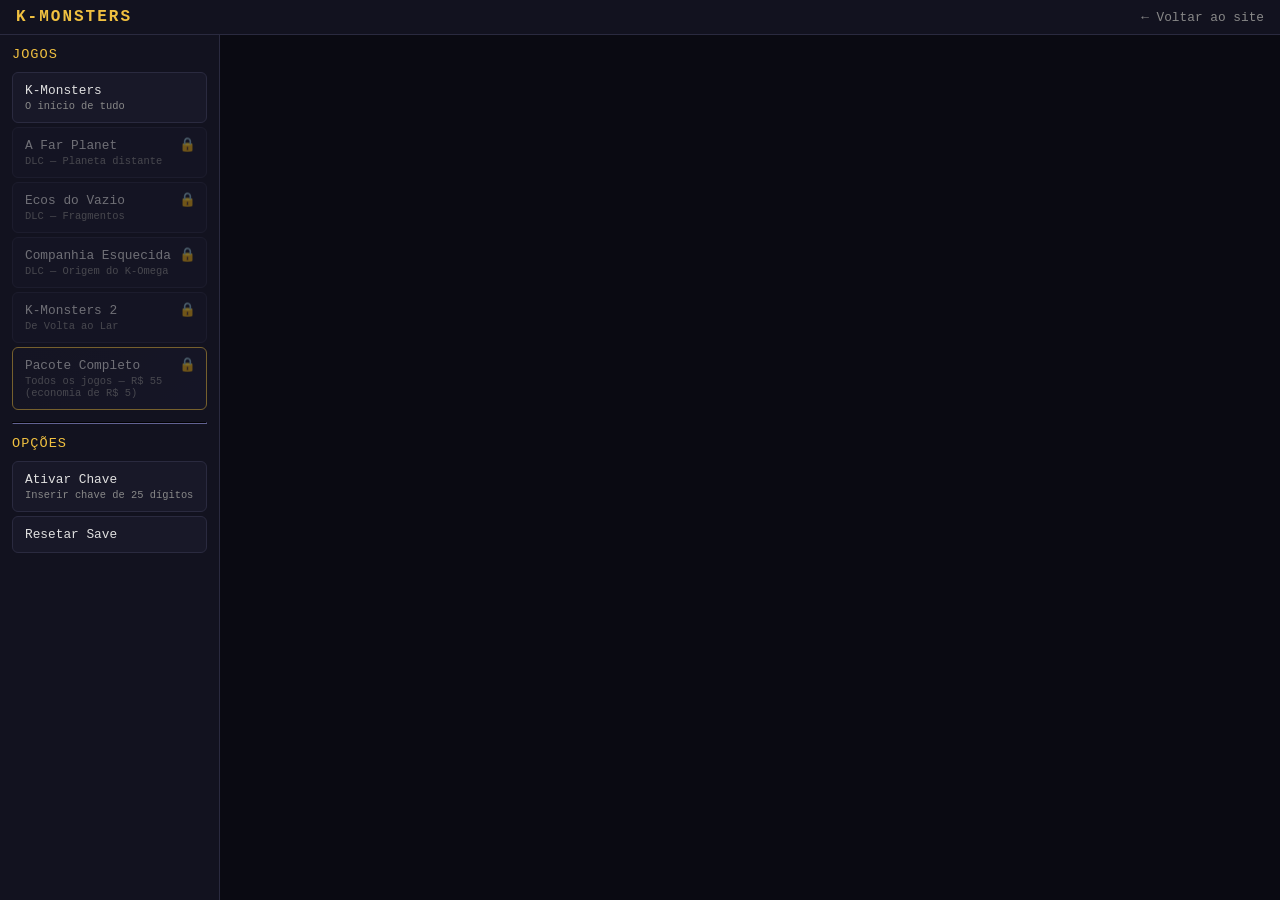
==== game.html @ 274b2f0c "K-Monsters web game with mobile support Full web recreation of K-Monsters (base + 4 DLCs) in JavaScr" ====
<!DOCTYPE html>
<html lang="pt-BR">
<head>
<meta charset="UTF-8">
<meta name="viewport" content="width=device-width, initial-scale=1.0, maximum-scale=1.0, user-scalable=no">
<title>K-Monsters - Jogo</title>
<link rel="stylesheet" href="style.css">
</head>
<body class="game-page">

<div class="game-header">
<h1>K-MONSTERS</h1>
<button class="mobile-menu-btn" onclick="document.getElementById('game-menu').classList.toggle('open')">☰</button>
<a href="index.html" class="back-link">← Voltar ao site</a>
</div>

<div class="game-container">
<nav class="game-menu" id="game-menu">
<div class="menu-title">JOGOS</div>
<button class="menu-btn" onclick="KM.startGame('base')">
K-Monsters
<span class="menu-sub">O início de tudo</span>
</button>
<button class="menu-btn" onclick="KM.startGame('dlc1')">
A Far Planet
<span class="menu-sub">DLC — Planeta distante</span>
</button>
<button class="menu-btn" onclick="KM.startGame('dlc2')">
Ecos do Vazio
<span class="menu-sub">DLC — Fragmentos</span>
</button>
<button class="menu-btn" onclick="KM.startGame('dlc3')">
Companhia Esquecida
<span class="menu-sub">DLC — Origem do K-Omega</span>
</button>
<button class="menu-btn" onclick="KM.startGame('km2')">
K-Monsters 2
<span class="menu-sub">De Volta ao Lar</span>
</button>
<button class="menu-btn pack-btn" onclick="KM.startGame('pack')">
Pacote Completo
<span class="menu-sub">Todos os jogos — R$ 55 (economia de R$ 5)</span>
</button>
<hr style="border-color:var(--border);margin:12px 0">
<div class="menu-title">OPÇÕES</div>
<button class="menu-btn key-btn" onclick="KM.activateKey()">Ativar Chave
<span class="menu-sub">Inserir chave de 25 dígitos</span>
</button>
<button class="menu-btn" onclick="KM.resetSave()">Resetar Save</button>
</nav>

<div class="game-main" style="position:relative">
<div id="game-output"></div>
<div id="game-input-area" class="hidden"></div>
</div>
</div>

<script src="js/data.js"></script>
<script src="js/engine.js"></script>
<script src="js/combat.js"></script>
<script src="js/game.js"></script>
<script src="js/base/game.js"></script>
<script src="js/dlc1/game.js"></script>
<script src="js/dlc2/game.js"></script>
<script src="js/dlc3/game.js"></script>
<script src="js/km2/game.js"></script>
</body>
</html>
---- style.css ----
*{margin:0;padding:0;box-sizing:border-box;-webkit-tap-highlight-color:transparent}
html{touch-action:manipulation}
:root{--bg:#0a0a12;--bg2:#12121f;--text:#e0e0e0;--text2:#888;--gold:#f0c040;--green:#40d080;--red:#e04040;--blue:#4090e0;--purple:#a060e0;--cyan:#40d0d0;--lava:#e07030;--far:#60b0e0;--exotic:#d080e0;--boss:#ff4060;--card:#181828;--border:#2a2a3f;--accent:#f0c040}
body{background:var(--bg);color:var(--text);font-family:'Courier New',monospace;min-height:100vh}

/* Landing Page */
.landing{overflow-x:hidden}
.stars{position:fixed;top:0;left:0;width:100%;height:100%;background:radial-gradient(2px 2px at 20px 30px,#fff,transparent),radial-gradient(2px 2px at 40px 70px,#fff,transparent),radial-gradient(1px 1px at 90px 40px,#fff,transparent),radial-gradient(1px 1px at 130px 80px,#fff,transparent),radial-gradient(2px 2px at 160px 30px,#fff,transparent);background-size:200px 200px;animation:stars 60s linear infinite;z-index:-1;opacity:.4}
@keyframes stars{to{transform:translateY(-200px)}}

header{text-align:center;padding:60px 20px 20px}
.title-glow{font-size:4rem;color:var(--gold);text-shadow:0 0 20px rgba(240,192,64,.6),0 0 60px rgba(240,192,64,.3);letter-spacing:8px}
.subtitle{font-size:1.2rem;color:var(--text2);margin-top:10px;letter-spacing:4px}

.landing-content{max-width:900px;margin:0 auto;padding:20px}

.hero{background:var(--card);border:1px solid var(--border);border-radius:12px;padding:30px;margin:30px 0}
.hero-text p{margin:10px 0;line-height:1.7;font-size:.95rem}
.hero-text strong{color:var(--gold)}

.features{margin:40px 0}
.features h2,.games-section h2,.kreatures-section h2,.credits-section h2{text-align:center;color:var(--gold);font-size:1.5rem;margin-bottom:20px;letter-spacing:3px}
.feature-grid{display:grid;grid-template-columns:repeat(auto-fit,minmax(200px,1fr));gap:16px}
.feature-card{background:var(--card);border:1px solid var(--border);border-radius:10px;padding:20px;text-align:center;transition:transform .2s,border-color .2s}
.feature-card:hover{transform:translateY(-4px);border-color:var(--gold)}
.feature-icon{font-size:2rem;margin-bottom:10px}
.feature-card h3{color:var(--gold);margin-bottom:8px;font-size:1rem}
.feature-card p{color:var(--text2);font-size:.8rem;line-height:1.5}

.games-list{display:flex;flex-direction:column;gap:16px}
.game-card{display:flex;gap:16px;background:var(--card);border:1px solid var(--border);border-radius:10px;padding:20px;transition:border-color .2s}
.game-card:hover{border-color:var(--gold)}
.game-number{font-size:2.5rem;color:var(--gold);font-weight:bold;min-width:50px;text-align:center;opacity:.7}
.game-info h3{color:var(--gold);font-size:1.1rem}
.game-tagline{color:var(--text2);font-size:.85rem;margin:4px 0 8px}
.game-info>p{font-size:.85rem;line-height:1.6}
.game-info strong{color:var(--cyan)}
.game-details{display:flex;flex-wrap:wrap;gap:8px;margin-top:10px}
.game-details span{background:var(--bg);border:1px solid var(--border);border-radius:4px;padding:2px 8px;font-size:.7rem;color:var(--text2)}

.kreatures-showcase{display:flex;flex-wrap:wrap;gap:8px;justify-content:center}
.kreature-tag{padding:6px 12px;border-radius:6px;font-size:.8rem;border:1px solid}
.kreature-tag span{color:var(--text2);font-size:.7rem}
.kreature-tag.gold{border-color:var(--gold);color:var(--gold)}
.kreature-tag.normal{border-color:#888;color:#aaa}
.kreature-tag.lava{border-color:var(--lava);color:var(--lava)}
.kreature-tag.ultra{border-color:var(--purple);color:var(--purple)}
.kreature-tag.water{border-color:var(--blue);color:var(--blue)}
.kreature-tag.far{border-color:var(--far);color:var(--far)}
.kreature-tag.exotic{border-color:var(--exotic);color:var(--exotic)}
.kreature-tag.boss{border-color:var(--boss);color:var(--boss)}

.kreatures-section,.credits-section{margin:40px 0;text-align:center}
.credits-section p{margin:6px 0;font-size:.85rem;color:var(--text2)}
.credits-section strong{color:var(--text)}

.play-button{display:block;width:fit-content;margin:40px auto 60px;padding:18px 60px;background:linear-gradient(135deg,var(--gold),#e0a020);color:var(--bg);font-size:1.3rem;font-weight:bold;text-decoration:none;border-radius:10px;letter-spacing:4px;transition:transform .2s,box-shadow .2s;box-shadow:0 4px 20px rgba(240,192,64,.3)}
.play-button:hover{transform:scale(1.05);box-shadow:0 6px 30px rgba(240,192,64,.5)}

/* Preços */
.price-tag{float:right;background:var(--green);color:var(--bg);padding:2px 10px;border-radius:4px;font-size:.8rem;font-weight:bold;letter-spacing:.5px}
.pack-price{background:var(--gold)}
.pack-card{border:2px solid var(--gold)!important;position:relative;background:linear-gradient(135deg,var(--card),#1a1a30)!important}
.pack-card::before{content:'MELHOR VALOR';position:absolute;top:-12px;right:16px;background:var(--gold);color:var(--bg);padding:3px 12px;border-radius:4px;font-size:.65rem;font-weight:bold;letter-spacing:1px}
.pack-card .game-number{color:var(--gold);font-size:2.5rem}
.pack-card s{color:var(--red);opacity:.7}
.pack-btn{border-color:var(--gold)!important;background:linear-gradient(135deg,var(--card),#1a1a30)!important;position:relative}
.pack-btn::after{content:'★';position:absolute;top:6px;right:10px;color:var(--gold);font-size:.9rem}

footer{text-align:center;padding:20px;color:var(--text2);font-size:.75rem;border-top:1px solid var(--border)}

/* Game Page */
.game-page{display:flex;flex-direction:column;height:100vh;height:100dvh;overflow:hidden}

.game-header{display:flex;justify-content:space-between;align-items:center;padding:8px 16px;background:var(--bg2);border-bottom:1px solid var(--border)}
.game-header h1{font-size:1rem;color:var(--gold);letter-spacing:2px}
.game-header .back-link{color:var(--text2);text-decoration:none;font-size:.8rem}
.game-header .back-link:hover{color:var(--gold)}

.game-container{display:flex;flex:1;overflow:hidden}

/* Menu lateral */
.game-menu{width:220px;background:var(--bg2);border-right:1px solid var(--border);padding:12px;overflow-y:auto;flex-shrink:0}
.menu-title{color:var(--gold);font-size:.85rem;margin-bottom:10px;letter-spacing:1px}
.menu-btn{display:block;width:100%;padding:10px 12px;margin:4px 0;background:var(--card);border:1px solid var(--border);border-radius:6px;color:var(--text);font-family:inherit;font-size:.8rem;cursor:pointer;text-align:left;transition:border-color .2s,background .2s}
.menu-btn:hover{border-color:var(--gold);background:#1f1f35}
.menu-btn.active{border-color:var(--gold);background:#1f1f35;color:var(--gold)}
.menu-btn .menu-sub{display:block;font-size:.65rem;color:var(--text2);margin-top:2px}
.menu-btn.locked{opacity:.45;cursor:not-allowed;position:relative}
.menu-btn.locked::after{content:'🔒';position:absolute;top:8px;right:10px;font-size:.85rem}

/* Area principal do jogo */
.game-main{flex:1;display:flex;flex-direction:column;overflow:hidden}

#game-output{flex:1;overflow-y:auto;padding:16px;font-size:.9rem;line-height:1.6;white-space:pre-wrap;word-wrap:break-word}
#game-output .line{margin:2px 0;animation:fadeIn .15s}
@keyframes fadeIn{from{opacity:0;transform:translateY(4px)}to{opacity:1;transform:none}}
#game-output .separator{color:var(--text2);user-select:none}
#game-output .bold{color:var(--gold);font-weight:bold}
#game-output .danger{color:var(--red)}
#game-output .info{color:var(--cyan)}
#game-output .success{color:var(--green)}
#game-output .boss-text{color:var(--boss);font-weight:bold}
#game-output .phase-text{color:var(--purple);font-weight:bold}

#game-input-area{padding:12px 16px;background:var(--bg2);border-top:1px solid var(--border);min-height:50px}
#game-input-area.hidden{display:none}

.input-buttons{display:flex;flex-wrap:wrap;gap:8px}
.input-btn{padding:8px 16px;background:var(--card);border:1px solid var(--border);border-radius:6px;color:var(--text);font-family:inherit;font-size:.85rem;cursor:pointer;transition:border-color .15s,background .15s;-webkit-user-select:none;user-select:none}
.input-btn:hover{border-color:var(--gold);background:#1f1f35}
.input-btn:active{border-color:var(--gold);background:#1f1f35}
.input-btn.primary{border-color:var(--gold);color:var(--gold)}

.input-text-wrap{display:flex;gap:8px}
.input-text-wrap input{flex:1;padding:8px 12px;background:var(--card);border:1px solid var(--border);border-radius:6px;color:var(--text);font-family:inherit;font-size:.85rem;outline:none}
.input-text-wrap input:focus{border-color:var(--gold)}
.input-text-wrap button{padding:8px 16px;background:var(--gold);border:none;border-radius:6px;color:var(--bg);font-family:inherit;font-size:.85rem;font-weight:bold;cursor:pointer}

/* Mapa */
.map-overlay{position:absolute;top:50%;left:50%;transform:translate(-50%,-50%);background:var(--bg);border:2px solid var(--gold);border-radius:10px;padding:16px;z-index:10;max-width:90vw;max-height:80vh;overflow:auto}
.map-overlay.hidden{display:none}

.map-grid{display:inline-grid;gap:2px;margin:8px 0}
.map-cell{width:42px;height:42px;display:flex;align-items:center;justify-content:center;font-size:.6rem;font-weight:bold;border-radius:4px;border:1px solid var(--border);background:var(--card)}
.map-cell.player{background:var(--gold);color:var(--bg);font-size:.8rem;border-color:var(--gold)}
.map-cell.V,.map-cell.B{background:#1a2a1a;color:#6a6}
.map-cell.C{background:#2a1a2a;color:#a6a}
.map-cell.F,.map-cell.O{background:#0a2a0a;color:#4a4}
.map-cell.P{background:#0a1a2a;color:#48a}
.map-cell.L{background:#2a1a0a;color:#a64}
.map-cell.K,.map-cell.S,.map-cell.A{background:#2a0a0a;color:#a44}
.map-cell.G{background:#1a2a0a;color:#8a4}
.map-cell.T{background:#1a1a2a;color:#88a}
.map-cell.E{background:#2a0a2a;color:#a4a}
.map-cell.R{background:#1a1a1a;color:#888}
.map-cell.empty{background:transparent;border-color:transparent}

.map-legend{font-size:.7rem;color:var(--text2);margin-bottom:8px}
.map-info{font-size:.8rem;margin-top:8px}
.map-info span{margin-right:12px}
.map-controls{margin-top:8px;font-size:.75rem;color:var(--text2)}

/* D-pad layout */
.dpad-layout{display:flex;flex-direction:column;align-items:center;gap:8px}
.dpad-grid{display:grid;grid-template-columns:repeat(3,52px);grid-template-rows:repeat(3,52px);gap:4px}
.dpad-btn{width:52px;height:52px;padding:0;display:flex;align-items:center;justify-content:center;font-size:1.2rem}
.dpad-extras{display:flex;flex-wrap:wrap;gap:6px;justify-content:center}
.dpad-extras .dpad-btn{width:auto;height:auto;padding:10px 16px;font-size:.85rem}

/* HUD do combate */
.combat-hud{background:var(--bg2);border:1px solid var(--border);border-radius:8px;padding:12px;margin:8px 0;font-size:.85rem}
.combat-hud .team-row{display:flex;flex-wrap:wrap;gap:8px;margin:4px 0}
.combat-hud .kreature-stat{padding:4px 8px;border-radius:4px;border:1px solid var(--border);font-size:.8rem}
.combat-hud .kreature-stat.active{border-color:var(--gold);color:var(--gold)}
.combat-hud .kreature-stat.dead{opacity:.4;text-decoration:line-through}
.combat-hud .boss-hp{color:var(--boss);font-weight:bold}

/* Responsive */
@media(max-width:768px){
.title-glow{font-size:2.5rem}
.game-menu{width:160px;font-size:.75rem}
.game-card{flex-direction:column}
.game-number{min-width:auto}
.map-cell{width:32px;height:32px;font-size:.5rem}
}
.mobile-menu-btn{display:none;background:none;border:1px solid var(--border);color:var(--gold);font-size:1.2rem;padding:4px 10px;border-radius:4px;cursor:pointer;font-family:inherit}
.mobile-menu-btn:hover{border-color:var(--gold)}
@media(max-width:500px){
.mobile-menu-btn{display:block}
.game-menu{display:none;position:absolute;top:40px;left:0;width:100%;z-index:20;background:var(--bg2);border-bottom:2px solid var(--gold);padding:12px}
.game-menu.open{display:block}
.game-container{flex-direction:column}
.input-buttons{gap:6px}
.input-btn{padding:12px 14px;font-size:.9rem;min-height:44px}
.menu-btn{padding:12px;min-height:44px}
#game-input-area{padding:10px 12px;position:sticky;bottom:0}
.map-overlay{padding:10px;max-width:95vw;max-height:70vh}
.map-cell{width:36px;height:36px;font-size:.55rem}
.map-grid{gap:1px}
.input-text-wrap input{padding:10px 12px;font-size:1rem;min-height:44px}
.input-text-wrap button{padding:10px 16px;min-height:44px}
}
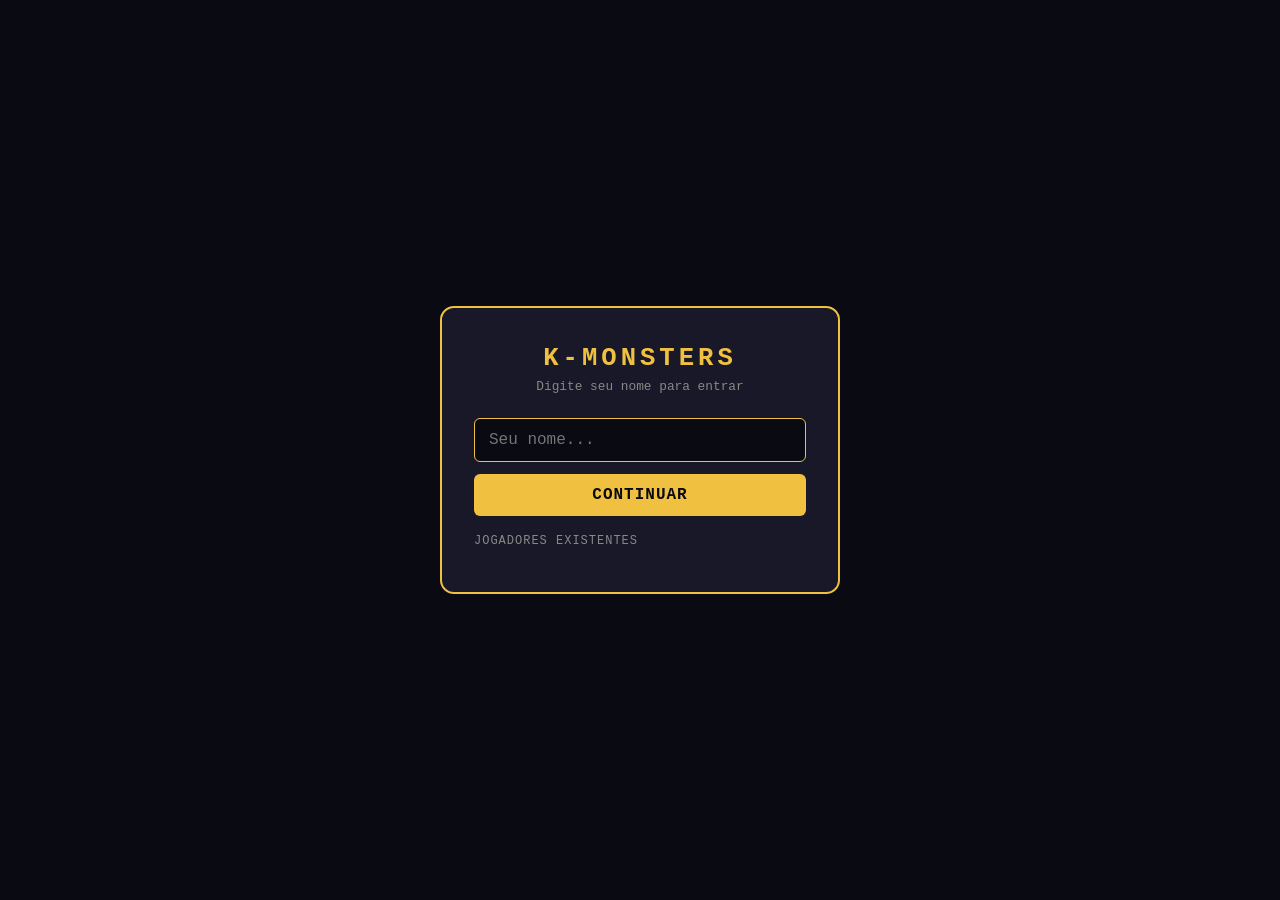
==== commit 2d240b6c: "Update game with profile system, hall of players, and combat improvements - Add player profile overl" ====
--- a/game.html
+++ b/game.html
@@ -8,8 +8,25 @@
 </head>
 <body class="game-page">
 
+<!-- Login Screen -->
+<div class="login-screen" id="login-screen">
+<div class="login-box">
+<h2>K-MONSTERS</h2>
+<p class="login-sub">Digite seu nome para entrar</p>
+<div id="login-form">
+<input type="text" id="login-input" placeholder="Seu nome..." maxlength="20" autocomplete="off" onkeydown="if(event.key==='Enter')KMAuth.startLogin(this.value)">
+<button class="login-btn" id="login-btn" onclick="KMAuth.startLogin(document.getElementById('login-input').value)">CONTINUAR</button>
+</div>
+<div class="login-users hidden">
+<div class="login-users-title">JOGADORES EXISTENTES</div>
+<div class="login-users-list"></div>
+</div>
+</div>
+</div>
+
 <div class="game-header">
 <h1>K-MONSTERS</h1>
+<div class="user-display" id="user-display"></div>
 <button class="mobile-menu-btn" onclick="document.getElementById('game-menu').classList.toggle('open')">☰</button>
 <a href="index.html" class="back-link">← Voltar ao site</a>
 </div>
@@ -46,7 +63,16 @@
 <button class="menu-btn key-btn" onclick="KM.activateKey()">Ativar Chave
 <span class="menu-sub">Inserir chave de 25 dígitos</span>
 </button>
+<button class="menu-btn" onclick="KMProfile.show()">Perfil
+<span class="menu-sub">Seus stats e conquistas</span>
+</button>
+<button class="menu-btn" onclick="KMHall.show()">Jogadores
+<span class="menu-sub">Hall de jogadores locais</span>
+</button>
 <button class="menu-btn" onclick="KM.resetSave()">Resetar Save</button>
+<button class="menu-btn" onclick="KMAuth.logout()">Trocar Conta
+<span class="menu-sub">Entrar com outro jogador</span>
+</button>
 </nav>
 
 <div class="game-main" style="position:relative">
--- a/style.css
+++ b/style.css
@@ -92,7 +92,7 @@
 /* Area principal do jogo */
 .game-main{flex:1;display:flex;flex-direction:column;overflow:hidden}
 
-#game-output{flex:1;overflow-y:auto;padding:16px;font-size:.9rem;line-height:1.6;white-space:pre-wrap;word-wrap:break-word}
+#game-output{flex:1;overflow-y:auto;padding:16px;font-size:.9rem;line-height:1.6;white-space:pre-wrap;word-wrap:break-word;overflow-wrap:break-word;word-break:break-word}
 #game-output .line{margin:2px 0;animation:fadeIn .15s}
 @keyframes fadeIn{from{opacity:0;transform:translateY(4px)}to{opacity:1;transform:none}}
 #game-output .separator{color:var(--text2);user-select:none}
@@ -156,6 +156,74 @@
 .combat-hud .kreature-stat.dead{opacity:.4;text-decoration:line-through}
 .combat-hud .boss-hp{color:var(--boss);font-weight:bold}
 
+/* Login Screen */
+.login-screen{position:fixed;top:0;left:0;width:100%;height:100%;background:var(--bg);z-index:100;display:flex;align-items:center;justify-content:center}
+.login-screen.hidden{display:none}
+.login-box{background:var(--card);border:2px solid var(--gold);border-radius:14px;padding:36px 32px;max-width:400px;width:90%;text-align:center}
+.login-box h2{color:var(--gold);font-size:1.6rem;letter-spacing:4px;margin-bottom:6px}
+.login-box .login-sub{color:var(--text2);font-size:.8rem;margin-bottom:24px}
+.login-box input{width:100%;padding:12px 14px;background:var(--bg);border:1px solid var(--border);border-radius:6px;color:var(--text);font-family:inherit;font-size:1rem;outline:none;margin-bottom:12px}
+.login-box input:focus{border-color:var(--gold)}
+.login-box .login-btn{width:100%;padding:12px;background:var(--gold);border:none;border-radius:6px;color:var(--bg);font-family:inherit;font-size:1rem;font-weight:bold;cursor:pointer;letter-spacing:1px;transition:opacity .2s}
+.login-box .login-btn:hover{opacity:.85}
+.login-box .login-btn:disabled{opacity:.4;cursor:not-allowed}
+.login-users{margin-top:18px;text-align:left}
+.login-users .login-users-title{color:var(--text2);font-size:.75rem;margin-bottom:8px;letter-spacing:1px}
+.login-user-btn{display:block;width:100%;padding:10px 12px;margin:4px 0;background:var(--bg);border:1px solid var(--border);border-radius:6px;color:var(--text);font-family:inherit;font-size:.85rem;cursor:pointer;text-align:left;transition:border-color .2s}
+.login-user-btn:hover{border-color:var(--gold);color:var(--gold)}
+.login-user-btn .login-user-icon{color:var(--gold);margin-right:6px}
+
+/* User display in header */
+.user-display{color:var(--text2);font-size:.75rem;display:flex;align-items:center;gap:6px}
+.user-display .user-avatar{font-size:1.1rem}
+.user-display .user-name{color:var(--green);font-weight:bold}
+.user-display .user-logout{background:none;border:1px solid var(--border);color:var(--text2);font-family:inherit;font-size:.65rem;padding:2px 8px;border-radius:4px;cursor:pointer;transition:border-color .2s,color .2s}
+.user-display .user-logout:hover{border-color:var(--gold);color:var(--gold)}
+
+/* Credit badge */
+.credit-badge{color:var(--gold);font-size:.7rem;font-weight:bold;letter-spacing:.5px}
+.credit-badge-lg{font-size:.85rem;margin-top:2px}
+
+/* Login password + form extras */
+.login-pass{width:100%;padding:12px 14px;background:var(--bg);border:1px solid var(--border);border-radius:6px;color:var(--text);font-family:inherit;font-size:1rem;outline:none;margin-bottom:12px}
+.login-pass:focus{border-color:var(--gold)}
+.login-error{color:var(--red);font-size:.8rem;margin-bottom:10px;text-align:center}
+.login-error.hidden{display:none}
+.login-back{padding:12px 16px;background:var(--card);border:1px solid var(--border);border-radius:6px;color:var(--text2);font-family:inherit;font-size:.85rem;cursor:pointer;transition:border-color .2s,color .2s}
+.login-back:hover{border-color:var(--gold);color:var(--gold)}
+
+/* Avatar grid */
+.avatar-grid{display:grid;grid-template-columns:repeat(4,1fr);gap:8px;margin-bottom:14px}
+.avatar-btn{background:var(--bg);border:2px solid var(--border);border-radius:8px;font-size:1.5rem;padding:8px;cursor:pointer;transition:border-color .15s,transform .15s}
+.avatar-btn:hover{border-color:var(--text2);transform:scale(1.1)}
+.avatar-btn.selected{border-color:var(--gold);box-shadow:0 0 8px rgba(240,192,64,.4);transform:scale(1.1)}
+
+/* Overlay (Profile + Hall) */
+.km-overlay{position:fixed;top:0;left:0;width:100%;height:100%;background:var(--bg);z-index:50;overflow-y:auto;padding:24px;animation:fadeIn .2s}
+.km-overlay-header{display:flex;align-items:center;gap:12px;margin-bottom:20px;padding-bottom:12px;border-bottom:1px solid var(--border)}
+.km-overlay-header span{color:var(--gold);font-size:1.1rem;font-weight:bold;letter-spacing:2px}
+.km-overlay-close{background:none;border:1px solid var(--border);color:var(--text2);font-size:1rem;width:32px;height:32px;border-radius:6px;cursor:pointer;display:flex;align-items:center;justify-content:center;font-family:inherit;transition:border-color .2s,color .2s}
+.km-overlay-close:hover{border-color:var(--red);color:var(--red)}
+
+/* Profile */
+.profile-info{display:flex;align-items:center;gap:16px;margin-bottom:24px}
+.profile-avatar{font-size:3rem}
+.profile-name{color:var(--green);font-size:1.2rem;font-weight:bold}
+.profile-date{color:var(--text2);font-size:.8rem;margin-top:2px}
+.profile-content{display:flex;flex-direction:column;gap:12px;margin-bottom:16px}
+
+/* Stat blocks */
+.stat-block{background:var(--card);border:1px solid var(--border);border-radius:8px;padding:14px 16px}
+.stat-title{color:var(--gold);font-size:.9rem;font-weight:bold;margin-bottom:8px;letter-spacing:1px}
+.stat-line{color:var(--text);font-size:.82rem;margin:4px 0;line-height:1.5}
+
+/* Hall cards */
+.hall-card{display:flex;align-items:center;gap:14px;background:var(--card);border:1px solid var(--border);border-radius:8px;padding:14px 16px;margin-bottom:8px;cursor:pointer;transition:border-color .2s}
+.hall-card:hover{border-color:var(--gold)}
+.hall-avatar{font-size:2rem}
+.hall-name{color:var(--green);font-weight:bold;font-size:.9rem}
+.hall-detail{color:var(--text2);font-size:.75rem;margin-top:2px}
+
 /* Responsive */
 @media(max-width:768px){
 .title-glow{font-size:2.5rem}
@@ -168,16 +236,32 @@
 .mobile-menu-btn:hover{border-color:var(--gold)}
 @media(max-width:500px){
 .mobile-menu-btn{display:block}
-.game-menu{display:none;position:absolute;top:40px;left:0;width:100%;z-index:20;background:var(--bg2);border-bottom:2px solid var(--gold);padding:12px}
+.game-header{flex-wrap:wrap;gap:4px;padding:6px 12px}
+.game-header h1{font-size:.9rem;flex:1;min-width:0}
+.game-header .back-link{font-size:.7rem;order:3}
+.user-display{order:2;font-size:.7rem}
+.user-display .user-logout{font-size:.6rem}
+.game-menu{display:none;position:absolute;top:auto;left:0;width:100%;z-index:20;background:var(--bg2);border-bottom:2px solid var(--gold);padding:12px}
 .game-menu.open{display:block}
 .game-container{flex-direction:column}
 .input-buttons{gap:6px}
 .input-btn{padding:12px 14px;font-size:.9rem;min-height:44px}
 .menu-btn{padding:12px;min-height:44px}
 #game-input-area{padding:10px 12px;position:sticky;bottom:0}
-.map-overlay{padding:10px;max-width:95vw;max-height:70vh}
-.map-cell{width:36px;height:36px;font-size:.55rem}
+.map-overlay{padding:10px;max-width:100vw;max-height:90vh;border-radius:0;left:0;top:0;transform:none;width:100%;height:100%;display:flex;flex-direction:column}
+.map-overlay .map-grid{overflow:auto;flex:1}
+.map-cell{width:clamp(28px,8vw,36px);height:clamp(28px,8vw,36px);font-size:.5rem}
 .map-grid{gap:1px}
+.dpad-grid{grid-template-columns:repeat(3,44px);grid-template-rows:repeat(3,44px)}
+.dpad-btn{width:44px;height:44px;font-size:1.1rem}
 .input-text-wrap input{padding:10px 12px;font-size:1rem;min-height:44px}
 .input-text-wrap button{padding:10px 16px;min-height:44px}
+#game-output{padding:10px;font-size:.82rem}
+.login-box{padding:28px 20px}
+.login-box h2{font-size:1.3rem}
+.km-overlay{padding:16px}
+.profile-info{flex-direction:column;text-align:center;gap:8px}
+.profile-avatar{font-size:2.5rem}
+.avatar-grid{grid-template-columns:repeat(4,1fr);gap:6px}
+.avatar-btn{font-size:1.2rem;padding:6px}
 }
